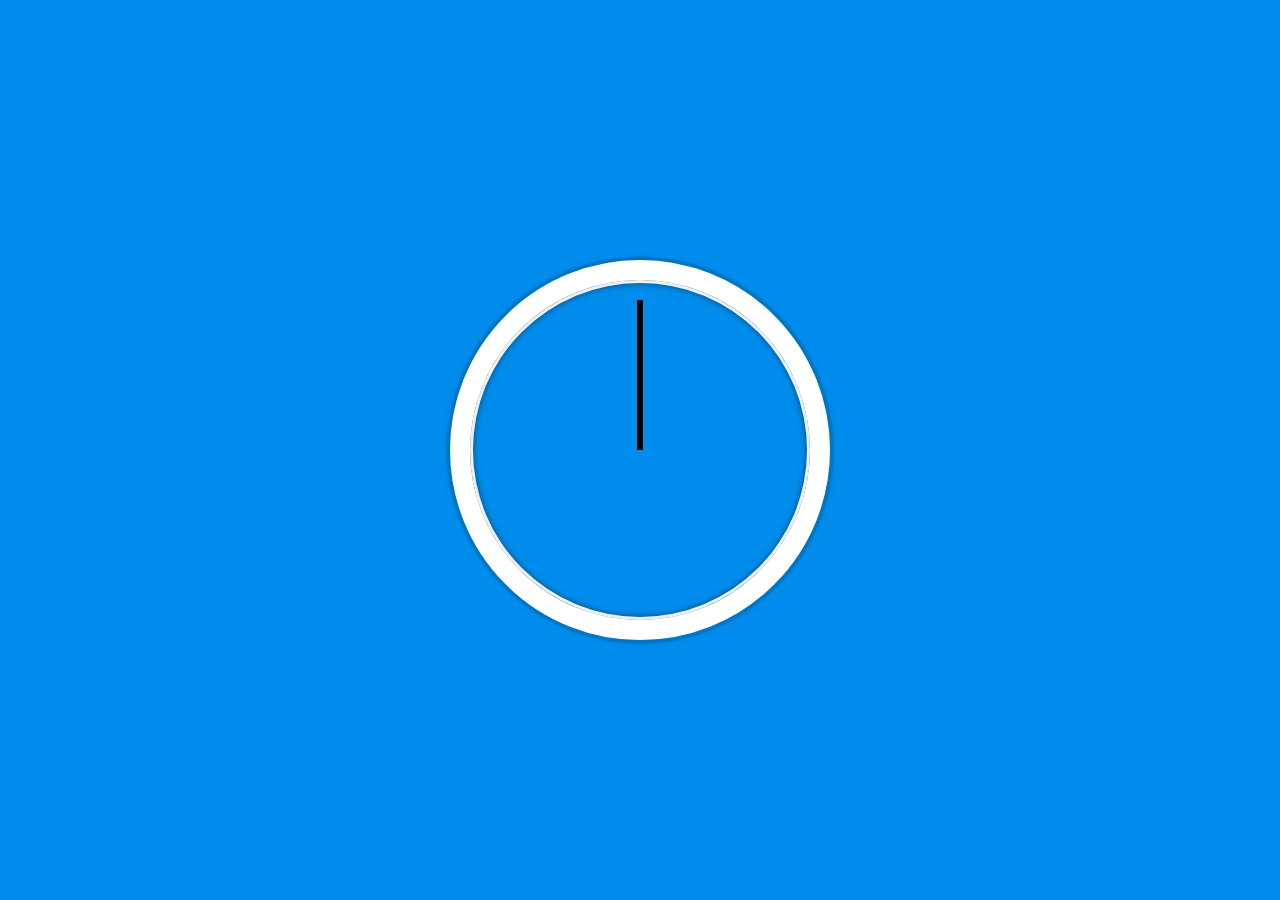
==== 02 - JS and CSS Clock/index-START.html @ 9732bb6e "day 2 completed" ====
<!DOCTYPE html>
<html lang="en">

<head>
  <meta charset="UTF-8">
  <title>JS + CSS Clock</title>
</head>

<body>


  <div class="clock">
    <div class="clock-face">
      <div class="hand hour-hand"></div>
      <div class="hand min-hand"></div>
      <div class="hand second-hand"></div>
    </div>
  </div>


  <style>
    html {
      background: #018DED url(http://unsplash.it/1500/1000?image=881&blur=50);
      background-size: cover;
      font-family: 'helvetica neue';
      text-align: center;
      font-size: 10px;
    }

    body {
      margin: 0;
      font-size: 2rem;
      display: flex;
      flex: 1;
      min-height: 100vh;
      align-items: center;
    }

    .clock {
      width: 30rem;
      height: 30rem;
      border: 20px solid white;
      border-radius: 50%;
      margin: 50px auto;
      position: relative;
      padding: 2rem;
      box-shadow:
        0 0 0 4px rgba(0, 0, 0, 0.1),
        inset 0 0 0 3px #EFEFEF,
        inset 0 0 10px black,
        0 0 10px rgba(0, 0, 0, 0.2);
    }

    .clock-face {
      position: relative;
      width: 100%;
      height: 100%;
      transform: translateY(-3px);
      /* account for the height of the clock hands */
    }

    .hand {
      width: 50%;
      height: 6px;
      background: black;
      position: absolute;
      top: 50%;
      transform-origin: 100%;
      transform: rotate(90deg);
      transform: all 0.05s;
      transition-timing-function: cubic-bezier(0.1, 2.7, 0.58, 1);
    }

    .hour-hand {
      background: red;
    }
  </style>

  <script>
    const secondHand = document.querySelector('.second-hand');
    const minuteHand = document.querySelector('.min-hand');
    const hourHand = document.querySelector('.hour-hand');


    function setDate() {
      const now = new Date();
      const seconds = now.getSeconds();
      const minutes = now.getMinutes();
      const hours = now.getHours();

      const secDegree = ((seconds / 60) * 360) + 90; // 90deg make it pivot from the end
      const minuteDegree = ((minutes / 60) * 360) + ((seconds / 60) * 6) + 90;
      const hourDegree = ((hours / 12) * 360) + ((minutes / 60) * 30) + 90;;

      secondHand.style.transform = `rotate(${secDegree}deg)`;
      minuteHand.style.transform = `rotate(${minuteDegree}deg)`;
      hourHand.style.transform = `rotate(${hourDegree}deg)`;
    }
    
    setInterval(setDate, 1000)

  </script>
</body>

</html>
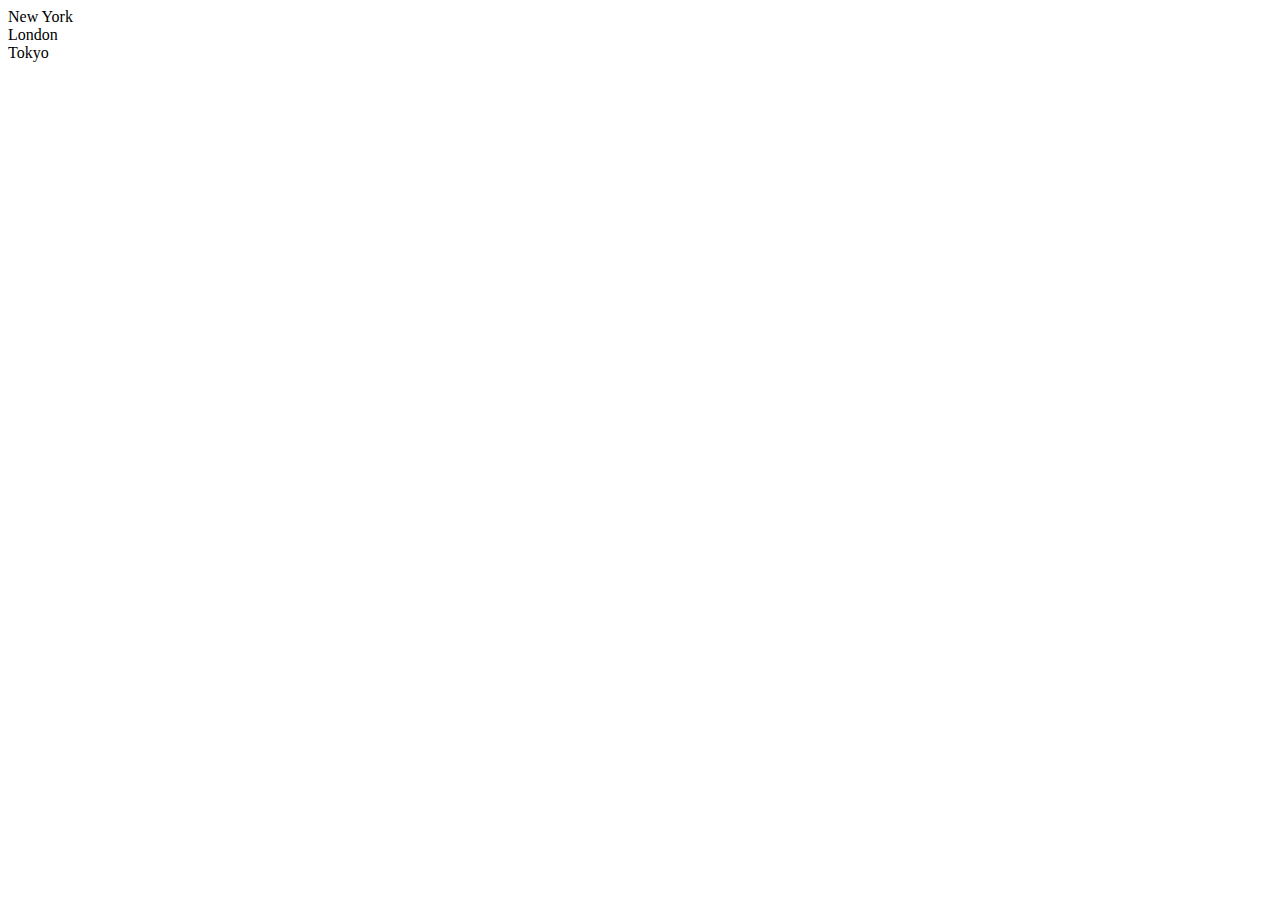
==== commit 7a575bc5: "challenge 2 complete" ====
--- a/02 - JS and CSS Clock/index-START.html
+++ b/02 - JS and CSS Clock/index-START.html
@@ -1,105 +1,49 @@
 <!DOCTYPE html>
 <html lang="en">
-
 <head>
   <meta charset="UTF-8">
-  <title>JS + CSS Clock</title>
+  <meta name="viewport" content="width=device-width, initial-scale=1.0">
+  <meta http-equiv="X-UA-Compatible" content="ie=edge">
+  <title>Document</title>
 </head>
-
 <body>
-
-
-  <div class="clock">
-    <div class="clock-face">
-      <div class="hand hour-hand"></div>
-      <div class="hand min-hand"></div>
-      <div class="hand second-hand"></div>
-    </div>
-  </div>
-
-
-  <style>
-    html {
-      background: #018DED url(http://unsplash.it/1500/1000?image=881&blur=50);
-      background-size: cover;
-      font-family: 'helvetica neue';
-      text-align: center;
-      font-size: 10px;
-    }
-
-    body {
-      margin: 0;
-      font-size: 2rem;
-      display: flex;
-      flex: 1;
-      min-height: 100vh;
-      align-items: center;
-    }
-
-    .clock {
-      width: 30rem;
-      height: 30rem;
-      border: 20px solid white;
-      border-radius: 50%;
-      margin: 50px auto;
-      position: relative;
-      padding: 2rem;
-      box-shadow:
-        0 0 0 4px rgba(0, 0, 0, 0.1),
-        inset 0 0 0 3px #EFEFEF,
-        inset 0 0 10px black,
-        0 0 10px rgba(0, 0, 0, 0.2);
-    }
-
-    .clock-face {
-      position: relative;
-      width: 100%;
-      height: 100%;
-      transform: translateY(-3px);
-      /* account for the height of the clock hands */
-    }
-
-    .hand {
-      width: 50%;
-      height: 6px;
-      background: black;
-      position: absolute;
-      top: 50%;
-      transform-origin: 100%;
-      transform: rotate(90deg);
-      transform: all 0.05s;
-      transition-timing-function: cubic-bezier(0.1, 2.7, 0.58, 1);
-    }
-
-    .hour-hand {
-      background: red;
-    }
-  </style>
-
-  <script>
-    const secondHand = document.querySelector('.second-hand');
-    const minuteHand = document.querySelector('.min-hand');
-    const hourHand = document.querySelector('.hour-hand');
-
-
-    function setDate() {
-      const now = new Date();
-      const seconds = now.getSeconds();
-      const minutes = now.getMinutes();
-      const hours = now.getHours();
-
-      const secDegree = ((seconds / 60) * 360) + 90; // 90deg make it pivot from the end
-      const minuteDegree = ((minutes / 60) * 360) + ((seconds / 60) * 6) + 90;
-      const hourDegree = ((hours / 12) * 360) + ((minutes / 60) * 30) + 90;;
-
-      secondHand.style.transform = `rotate(${secDegree}deg)`;
-      minuteHand.style.transform = `rotate(${minuteDegree}deg)`;
-      hourHand.style.transform = `rotate(${hourDegree}deg)`;
-    }
-    
-    setInterval(setDate, 1000)
-
-  </script>
+  <div class="demo-container clocks active bounce">
+  <article class="clock station js-new-york">
+    <section class="label">New York</section>
+    <section class="hours-container">
+      <section class="hours"></section>
+    </section>
+    <section class="minutes-container">
+      <section class="minutes"></section>
+    </section>
+    <section class="seconds-container">
+      <section class="seconds"></section>
+    </section>
+  </article>
+  <article class="clock station js-london">
+    <section class="label">London</section>
+    <section class="hours-container">
+      <section class="hours"></section>
+    </section>
+    <section class="minutes-container">
+      <section class="minutes"></section>
+    </section>
+    <section class="seconds-container">
+      <section class="seconds"></section>
+    </section>
+  </article>
+  <article class="clock station js-tokyo">
+    <section class="label">Tokyo</section>
+    <section class="hours-container">
+      <section class="hours"></section>
+    </section>
+    <section class="minutes-container">
+      <section class="minutes"></section>
+    </section>
+    <section class="seconds-container">
+      <section class="seconds"></section>
+    </section>
+  </article>
+</div>
 </body>
-
 </html>